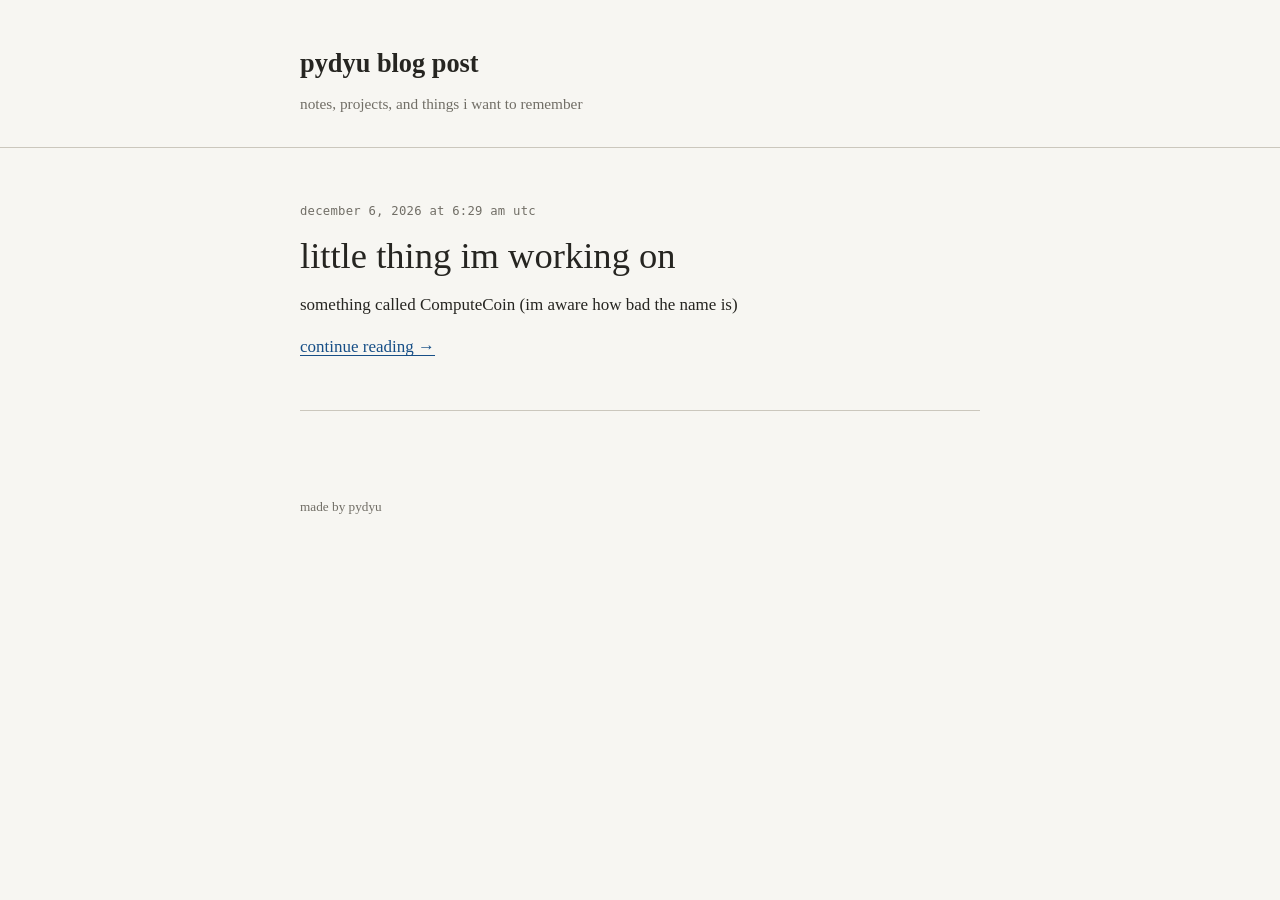
==== index.html @ 694d32d9 "first blog post prob not blogging for a while" ====
<!doctype html>
<html lang="en">
<head>
  <meta charset="utf-8">
  <meta name="viewport" content="width=device-width, initial-scale=1">
  <meta name="description" content="Blog posts by pydyu.">
  <title>pydyu blog post</title>
  <link rel="stylesheet" href="styles.css">
  <script src="datetime.js" defer></script>
</head>
<body>
  <header class="site-header">
    <div class="page-width">
      <a class="site-title" href="index.html">pydyu blog post</a>
      <p class="site-note">notes, projects, and things i want to remember</p>
    </div>
  </header>

  <main class="page-width" id="content">
    <h1 class="visually-hidden">pydyu blog posts</h1>

    <article class="post-summary">
      <time data-auto-datetime data-source="posts/post0.html">date and time loading…</time>
      <h2><a href="posts/post0.html">little thing im working on</a></h2>
      <p>something called ComputeCoin (im aware how bad the name is)</p>
      <a class="continue" href="posts/post0.html">continue reading →</a>
    </article>
  </main>
  


  <footer class="page-width">
    <p>made by pydyu</p>
  </footer>
</body>
</html>
---- styles.css ----
:root {
  --background: #f7f6f2;
  --text: #262521;
  --muted: #716e66;
  --line: #cbc7bd;
  --link: #174f87;
}

* { box-sizing: border-box; }
html { font-size: 17px; }

body {
  margin: 0;
  color: var(--text);
  background: var(--background);
  font-family: Georgia, "Times New Roman", serif;
  line-height: 1.7;
}

.page-width { width: min(680px, calc(100% - 36px)); margin-inline: auto; }

.site-header {
  padding: 42px 0 30px;
  border-bottom: 1px solid var(--line);
}

.site-title {
  color: var(--text);
  font-size: 1.55rem;
  font-weight: bold;
  text-decoration: none;
}

.site-note { margin: 4px 0 0; color: var(--muted); font-size: .9rem; }
main { padding-bottom: 45px; }

.post-summary {
  padding: 48px 0;
  border-bottom: 1px solid var(--line);
}

time {
  color: var(--muted);
  font-family: ui-monospace, SFMono-Regular, Consolas, monospace;
  font-size: .72rem;
  letter-spacing: .02em;
}

h1, h2 { line-height: 1.2; }

.post-summary h2 {
  margin: 9px 0 13px;
  font-size: clamp(1.65rem, 6vw, 2.15rem);
  font-weight: normal;
}

.post-summary h2 a {
  color: var(--text);
  text-decoration-thickness: 1px;
  text-decoration-color: transparent;
  text-underline-offset: 4px;
}

.post-summary h2 a:hover { text-decoration-color: var(--text); }
.post-summary p { margin: 0 0 14px; }

.continue, .article a, .post-navigation a {
  color: var(--link);
  text-underline-offset: 3px;
}

footer { padding: 26px 0 50px; color: var(--muted); font-size: .78rem; }

.article-header {
  padding: 55px 0 35px;
  border-bottom: 1px solid var(--line);
}

.article-header h1 {
  margin: 10px 0 14px;
  font-size: clamp(2.15rem, 8vw, 3.35rem);
  font-weight: normal;
}

.article-header .summary { margin: 0; color: var(--muted); font-style: italic; }
.article { padding: 40px 0 60px; font-size: 1.06rem; }
.article p { margin: 0 0 1.45em; }
.article h2 { margin: 2em 0 .65em; font-size: 1.55rem; }

.article blockquote {
  margin: 2em 0;
  padding-left: 20px;
  border-left: 2px solid var(--text);
  color: #48463f;
  font-style: italic;
}

/* Still images and animated GIFs use the same responsive markup. */
.article figure { margin: 2.25em 0; }
.article figure.wide { margin-inline: clamp(-80px, -8vw, 0px); }
.article img {
  display: block;
  width: 100%;
  height: auto;
  border: 1px solid var(--line);
}
.article figcaption { margin-top: 7px; color: var(--muted); font-size: 1.3rem; }

.post-navigation {
  display: flex;
  justify-content: space-between;
  gap: 20px;
  padding: 25px 0 45px;
  border-top: 1px solid var(--line);
  font-size: .9rem;
}

.visually-hidden {
  position: absolute;
  width: 1px;
  height: 1px;
  padding: 0;
  margin: -1px;
  overflow: hidden;
  clip: rect(0, 0, 0, 0);
  white-space: nowrap;
  border: 0;
}

a:focus-visible { outline: 2px solid var(--link); outline-offset: 3px; }

@media (max-width: 520px) {
  html { font-size: 16px; }
  .site-header { padding-top: 30px; }
  .post-summary { padding: 38px 0; }
  .article figure.wide { margin-inline: 0; }
  .post-navigation { flex-direction: column; }
}
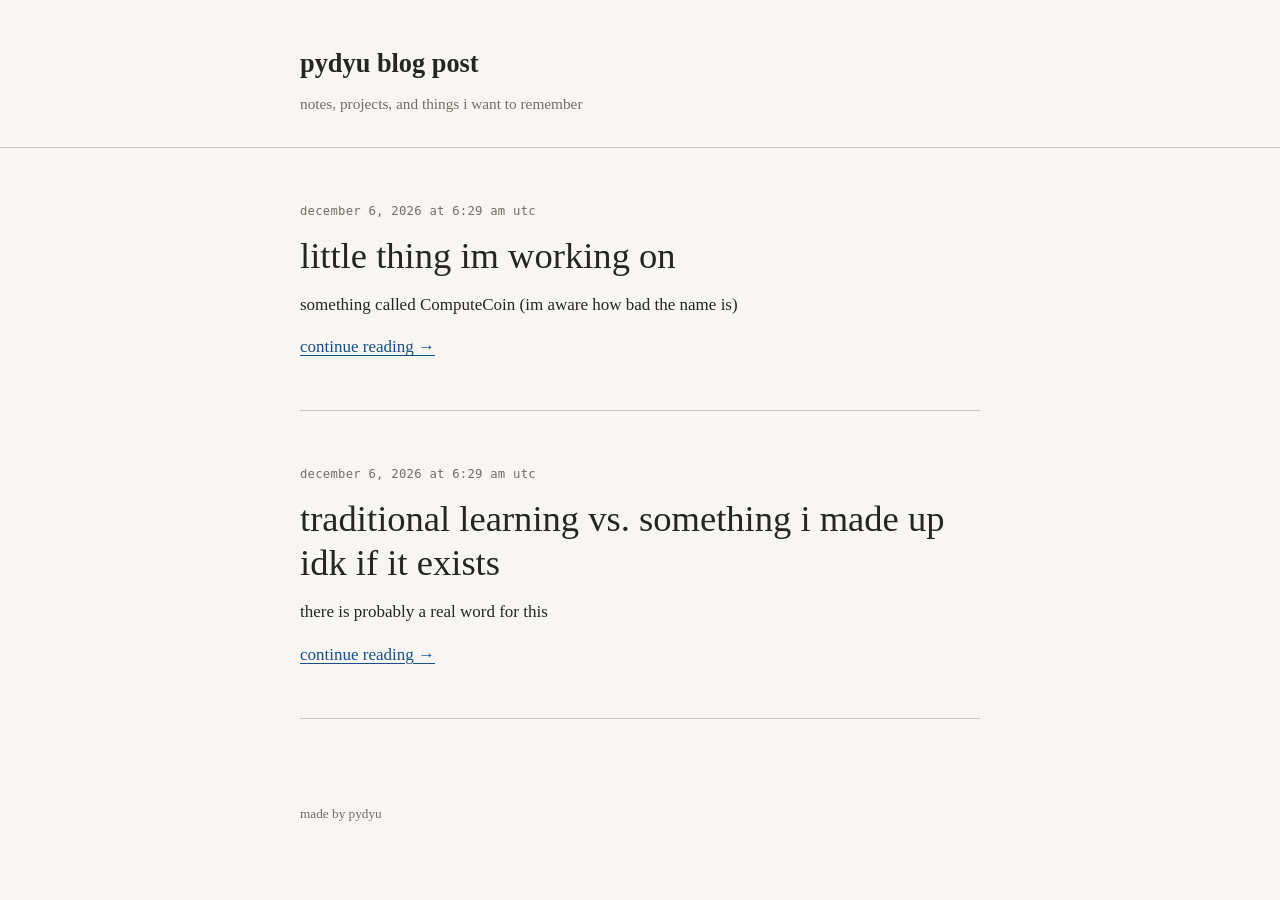
==== commit 3776e455: "overwriting for new commit boii" ====
--- a/index.html
+++ b/index.html
@@ -25,9 +25,16 @@
       <p>something called ComputeCoin (im aware how bad the name is)</p>
       <a class="continue" href="posts/post0.html">continue reading →</a>
     </article>
+
+    <article class="post-summary">
+      <time data-auto-datetime data-source="posts/post1.html">date and time loading…</time>
+      <h2><a href="posts/post1.html">traditional learning vs. something i made up idk if it exists</a></h2>
+      <p>there is probably a real word for this</p>
+      <a class="continue" href="posts/post1.html">continue reading →</a>
+    </article>
+
+    
   </main>
-  
-
 
   <footer class="page-width">
     <p>made by pydyu</p>
--- a/styles.css
+++ b/styles.css
@@ -35,6 +35,8 @@
 main { padding-bottom: 45px; }
 
 .post-summary {
+  width: min(680px, calc(100vw - 36px));
+  margin-inline: auto;
   padding: 48px 0;
   border-bottom: 1px solid var(--line);
 }
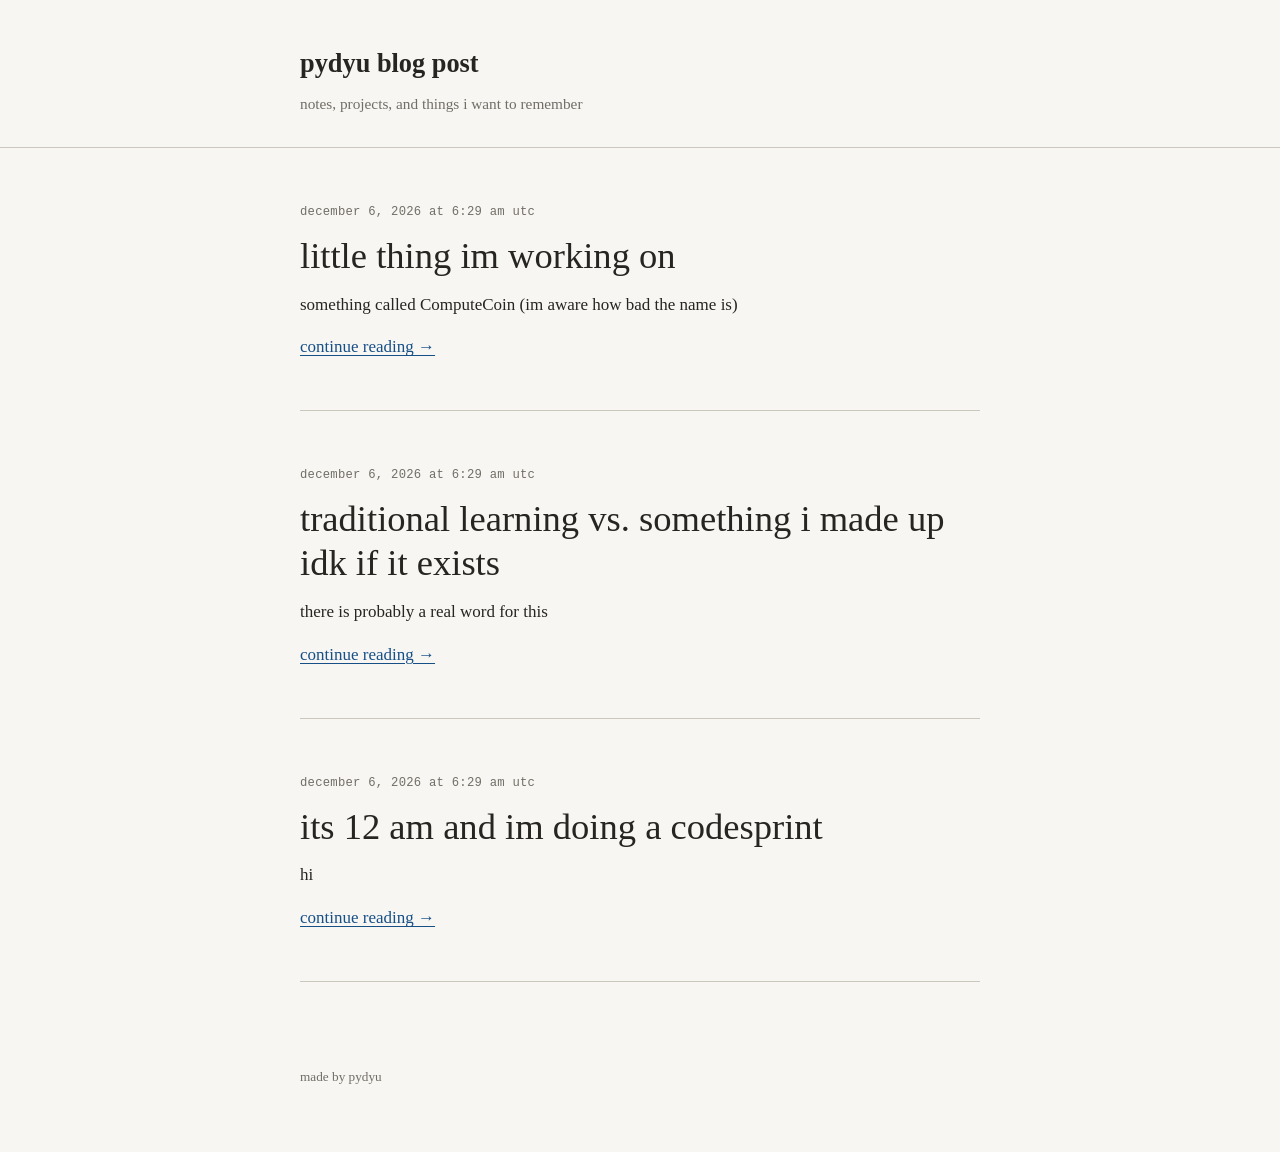
==== commit b5f7be17: "post3 boii" ====
--- a/index.html
+++ b/index.html
@@ -33,11 +33,24 @@
       <a class="continue" href="posts/post1.html">continue reading →</a>
     </article>
 
+    <article class="post-summary">
+      <time data-auto-datetime data-source="posts/post2.html">date and time loading…</time>
+      <h2><a href="posts/post2.html">its 12 am and im doing a codesprint</a></h2>
+      <p>hi</p>
+      <a class="continue" href="posts/post2.html">continue reading →</a>
+    </article>
     
   </main>
 
   <footer class="page-width">
     <p>made by pydyu</p>
   </footer>
+
+
+  <script
+  data-goatcounter="https://pydyublog.goatcounter.com/count"
+  async
+  src="//gc.zgo.at/count.js">
+</script>
 </body>
 </html>
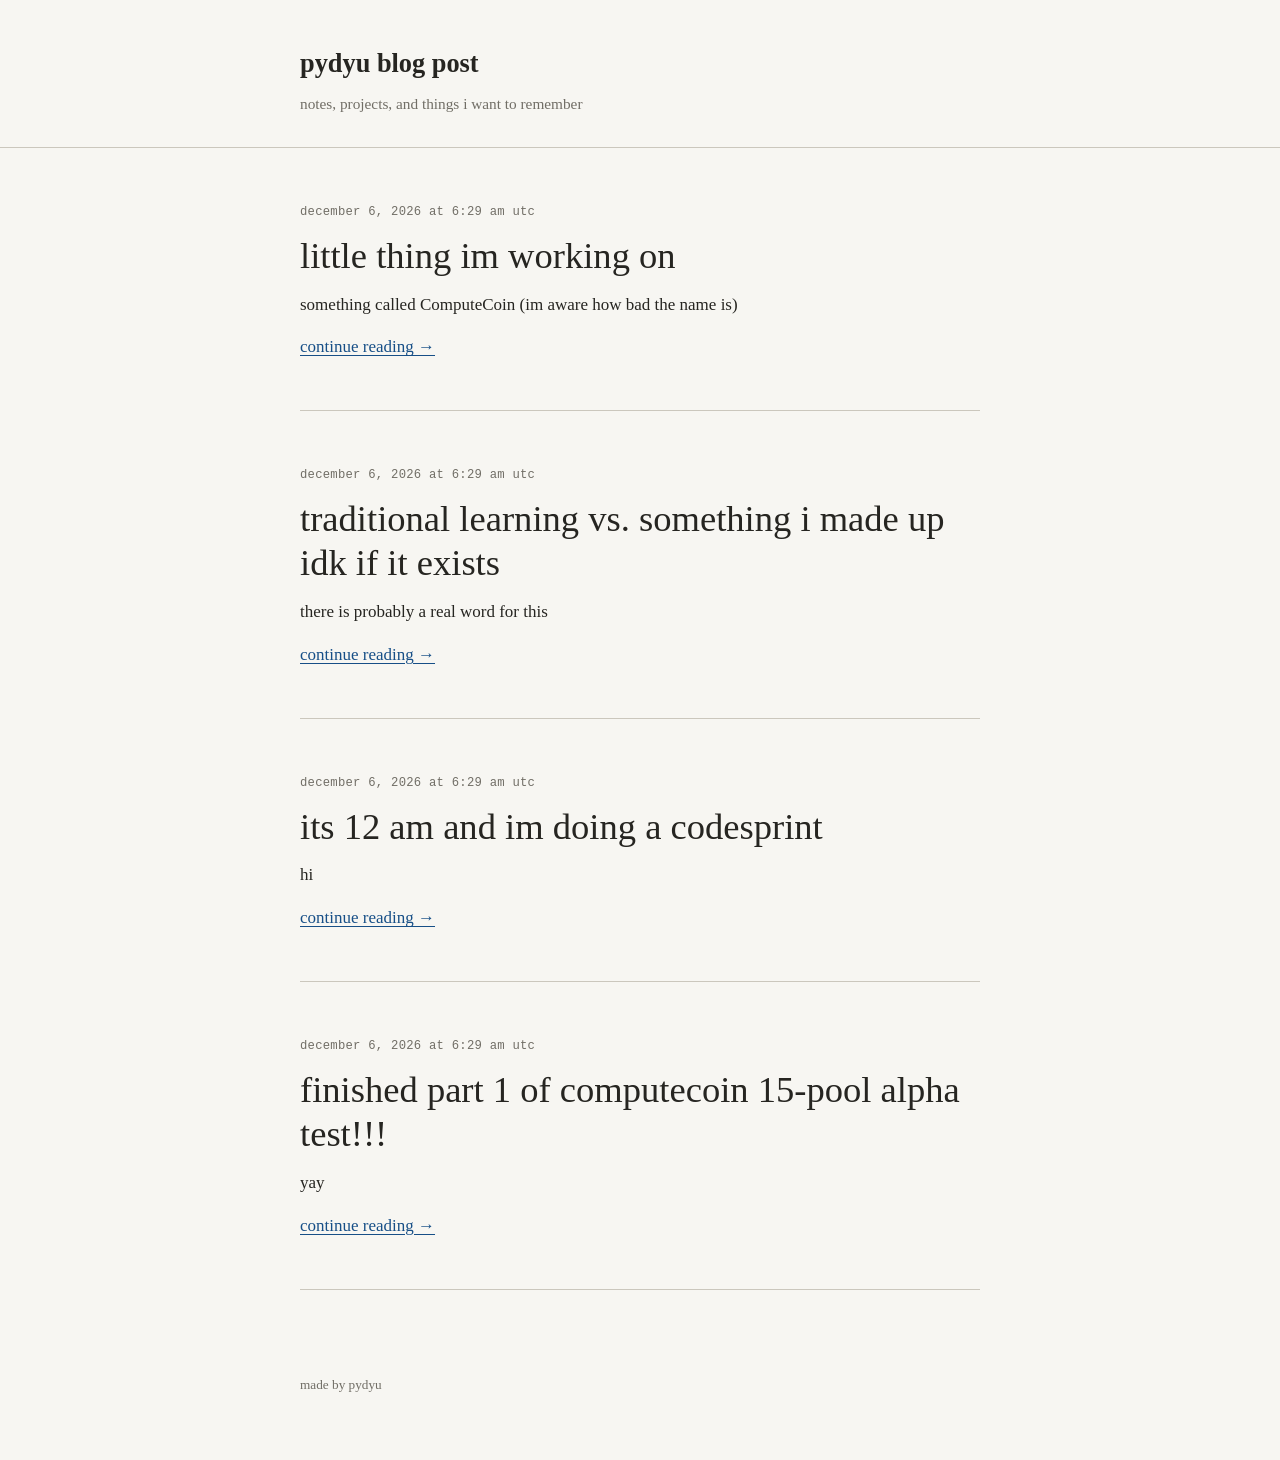
==== commit 23cdba34: "Add files via upload" ====
--- a/index.html
+++ b/index.html
@@ -39,6 +39,14 @@
       <p>hi</p>
       <a class="continue" href="posts/post2.html">continue reading →</a>
     </article>
+
+    
+    <article class="post-summary">
+      <time data-auto-datetime data-source="posts/post3.html">date and time loading…</time>
+      <h2><a href="posts/post3.html">finished part 1 of computecoin 15-pool alpha test!!!</a></h2>
+      <p>yay </p>
+      <a class="continue" href="posts/post3.html">continue reading →</a>
+    </article>
     
   </main>
 
@@ -54,3 +62,7 @@
 </script>
 </body>
 </html>
+
+
+
+
